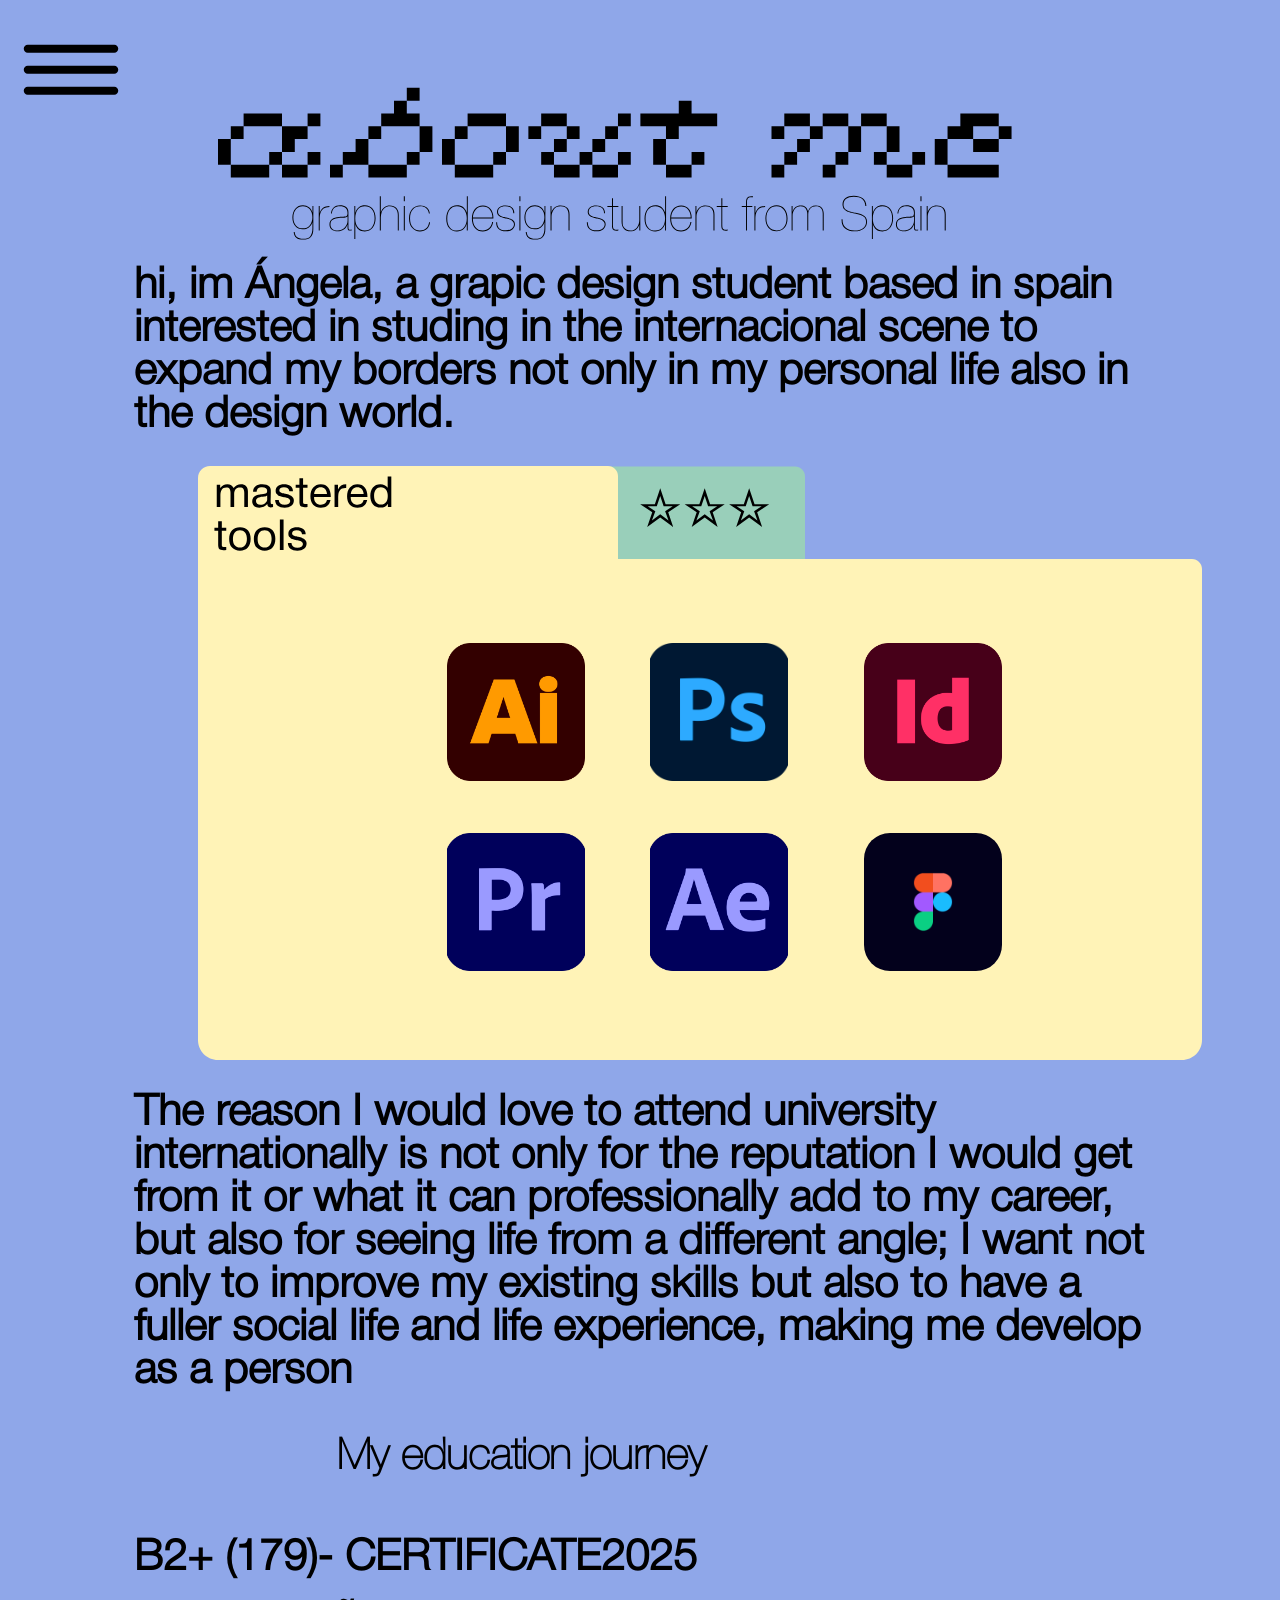
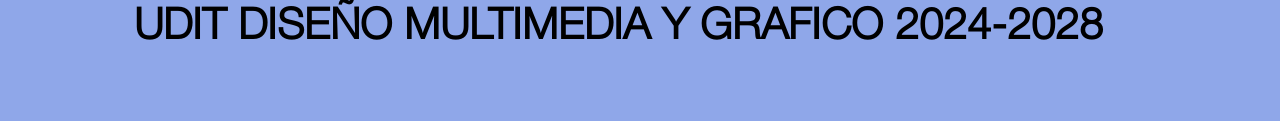
==== aboutme.html @ 8e0a775a "pc falta rexro de ID" ====
<!DOCTYPE html>
<html lang="en">
    <head>
        <link rel="stylesheet" href="style.css">
        <meta charset="UTF-8">
        <meta name="viewport" content="width=device-width, initial-scale=1.0">
        <title>about me</title>
    </head>
    <body class="about">
        <a href="menu.html"><img class="menicon" src="/recursos graficos/menu.icon.svg" alt="menuicon"></a>
        <div class="fotos">
        <img class="titulo" src="recursos graficos/about me.svg" alt="web"> </div>
        <div class="intro">
        <h1>hi, im Ángela, a grapic design student based in spain interested in studing in the internacional scene to expand my borders not only in my personal life also in the design world.</h1>
    </div>
        <a href="ID.html"><img class="carpeta" src="recursos graficos/folder 1.svg" alt="web"></a>
        <div class="textos">
            <h1>The reason I would love to attend university internationally is not only for the reputation I would get from it or what it can professionally add to my career, but also for seeing life from a different angle; I want not only to improve my existing skills but also to have a fuller social life and life experience, making me develop as a person</h1>
            <h3>My education journey</h3>
            <h4>B2+ (179)- CERTIFICATE2025</h4>
            <h5>UDIT DISEÑO MULTIMEDIA Y GRAFICO            2024-2028</h5>
        </div>
---- style.css ----
/**home**/
body{
    background-color: #99CFBA;
}
.estrella-titulo{
    display: flex;
    flex-direction: column;
    justify-content: center;
}
.titulo{
    z-index: 1;
    position: relative;
    display: flex;
    margin-top: 20%;
    flex-wrap: wrap;
    margin-left: 15%;
}
.estrella{
    z-index: 0;
    display: flex;
    position: absolute;
    left: 23%;
    bottom: 1px;
}
.estrella-titulo :last-child{
    width: 830px;
    height: 830px;
}
.estrella-titulo :first-child{
    width: 1000px;
    height: auto;
}
@font-face {
    font-family: "Kuillo";
    src: url("fuentes/KuilloChunk.OTF") format("truetype");
}
.secciones{
    display: flex;
    flex-direction: row;
    justify-content: center;
    position: relative;
    gap: 40px;
    top: 20%;
}
p{
    font-size: 40px;
    font-family: "kuillo";
    color: #CD6C97;
    transition: 0.5s;
}
a{
    text-decoration: none;
}
p:hover{
    font-size: 40px;
    font-family: "kuillo";
    color: #F8EBA4;
}
/**galeria**/
.menicon{
    max-width: 10%;
    min-width: 3%;

}
.gallery{
    background-color: #F8EBA4;
}
.targeta{
margin-top: 23%
}
.video{
    border-radius: 3%;
    max-width: 100%;
    min-width: 30%;
}
.calendario{
    width: 900px;
    height: 705px;
}
.fotos{
    display:flex;
    flex-wrap: wrap;
    justify-content: center;

    gap: 30px;
    margin-top: 10%;
    margin-bottom:10%;}
    /**MENU**/
    .menu{
    background-color: #CD6C97;
    }
    @font-face {
        font-family:helvetica light;
        src: url(/fuentes/HelveticaNeueThin.otf)
    }
    .paginas{
        display: flex;
        flex-direction: column;
        gap: 15px;
    }
    h2{
        font-family: "helvetica light";
        color: #F8EBA4;
        font-size:100px ;
        gap: 5px;
        transition: 0.5s;
        margin: 0;
    }
    h2:hover{
        color: #99CFBA;
    }
    @media screen(480px) {
    .paginas{
        display: flex;
        flex-direction: column;
        gap: 10px;
    }
    h2{
        font-family: "helvetica light";
        color: #F8EBA4;
        font-size:70px ;
        gap: 5px;
        transition: 0.5s;
        margin: 0;
    }
    h2:hover{
        color: #99CFBA;
    }
    } 
    /**error en el media**/
   /**about**/
   .about{
    background-color: #8FA7E9;
   }
   .titulo{
    right: 9%;
    margin-top:-20%;
   }
   .intro{
    margin-left: 10%;
    margin-right: 10%;
    margin-top: -10%;
   }
    @font-face {
        font-family:"helvetica regular";
        src: url(/fuentes/HelveticaNeueLight.otf)
    }
        @font-face {
        font-family:"helvetica light";
        src: url(/fuentes/HelveticaNeueUltraLight.otf)
    }
   h1, h3, h4{
    font-size: 43px;
    font-family:"helvetica regular";
   }
   .carpeta{
    margin-left: 15%;
    margin-right: 15%;
   }
.textos{
    margin-left: 10%;
    margin-right: 10%;

   }
   h3{
    margin-left: 20%;
    font-family: "helvetica light";
    color: black;
   }
   h5{
    margin-top: -3%;
   }
      /**ID**/
   .id{
    background-color: #B687BB;
   }
   .titulo{
    right: 9%;
    margin-top:-20%;
   }
   .intro{
    margin-left: 10%;
    margin-right: 10%;
    margin-top: -10%;
   }
    @font-face {
        font-family:"helvetica regular";
        src: url(/fuentes/HelveticaNeueLight.otf)
    }
        @font-face {
        font-family:"helvetica light";
        src: url(/fuentes/HelveticaNeueUltraLight.otf)
    }
   h1, h4, h5{
    font-size: 43px;
    font-family:"helvetica regular";
   }
   .carpeta{
    margin-left: 15%;
    margin-right: 15%;
   }
    .textos{
    margin-left: 10%;
    margin-right: 10%;

   }
   h3{
    margin-left: 20%;
    font-family: "helvetica light";
    color: black;
   }

   h5{
    margin-top: -3%;
   }
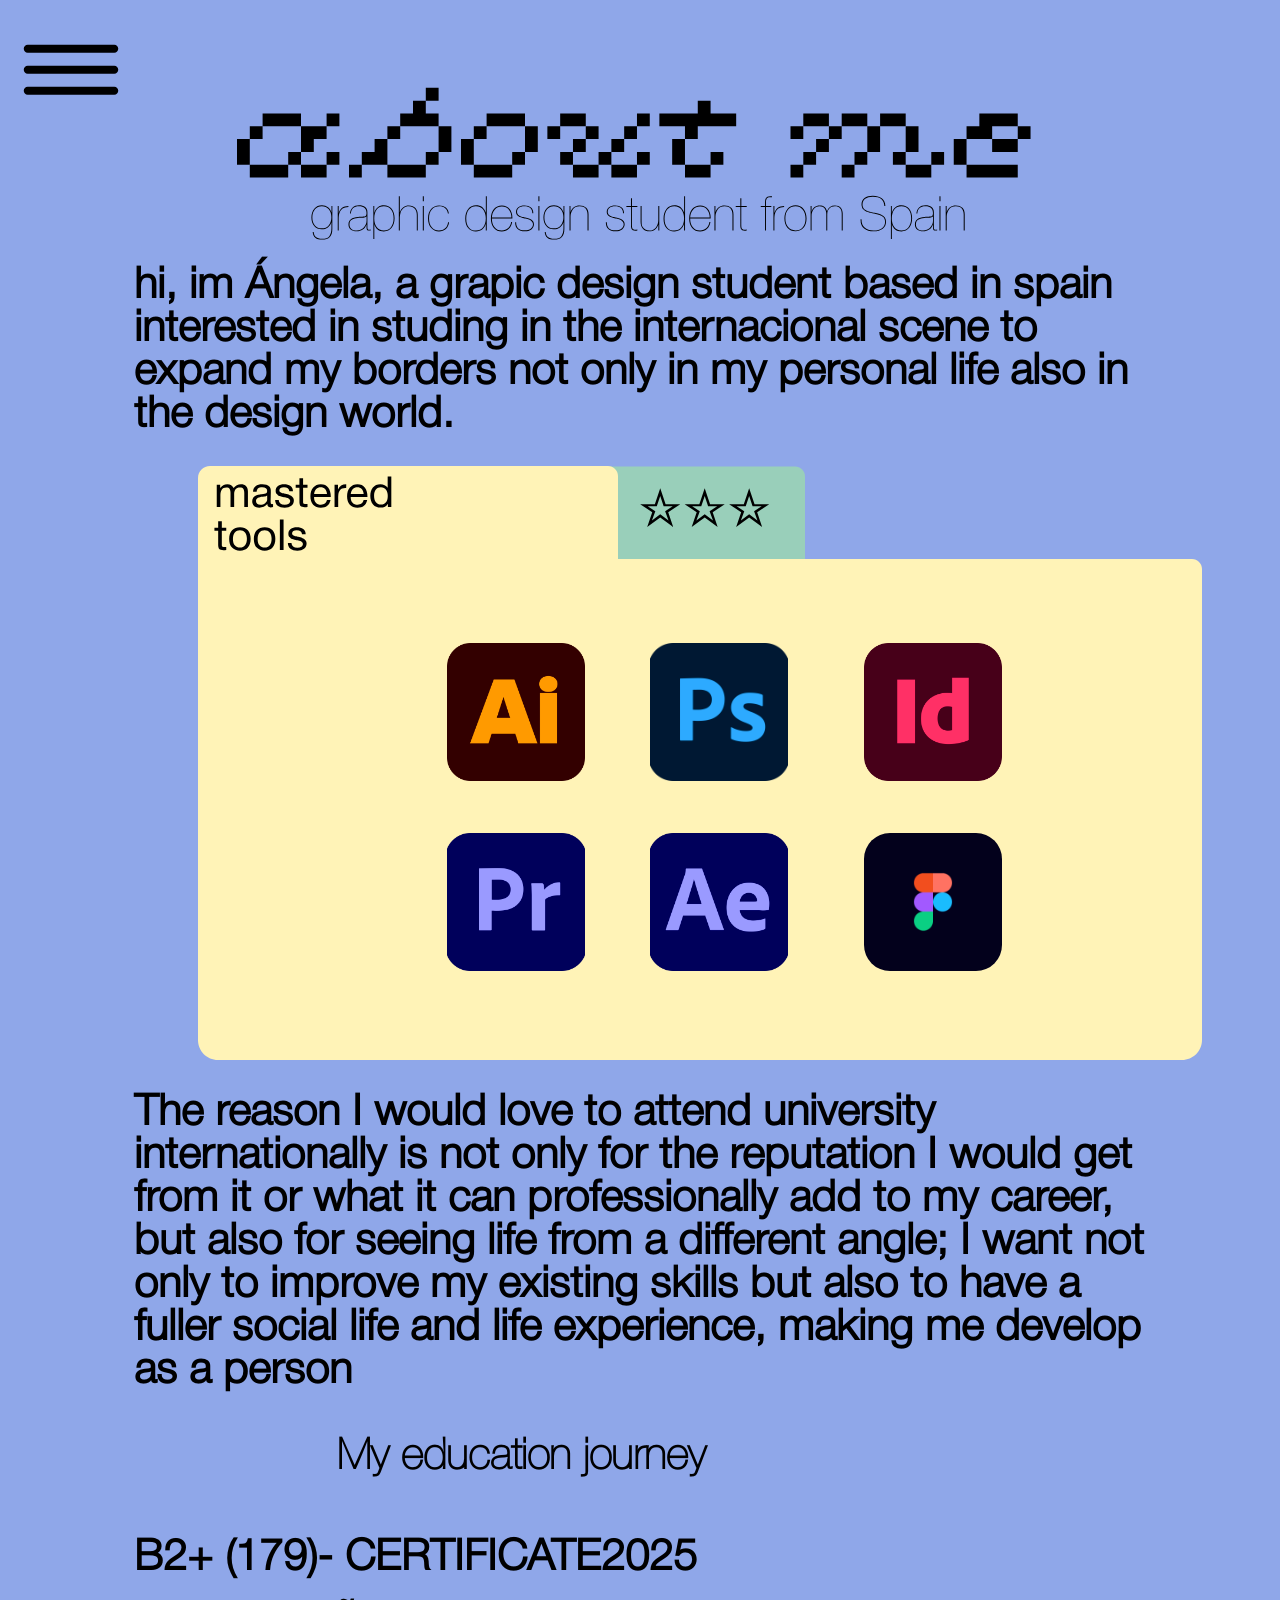
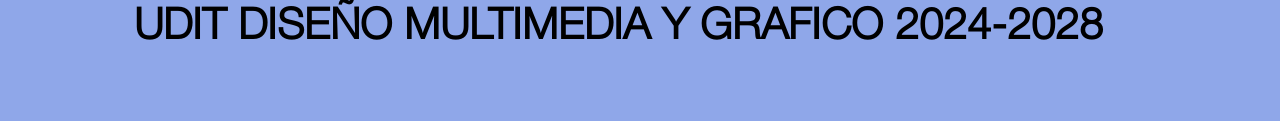
==== commit 2e1fd90f: "web entera basicaente en pc falta responsive +cv" ====
--- a/aboutme.html
+++ b/aboutme.html
@@ -9,7 +9,7 @@
     <body class="about">
         <a href="menu.html"><img class="menicon" src="/recursos graficos/menu.icon.svg" alt="menuicon"></a>
         <div class="fotos">
-        <img class="titulo" src="recursos graficos/about me.svg" alt="web"> </div>
+        <img class="titulo2" src="recursos graficos/about me.svg" alt="web"> </div>
         <div class="intro">
         <h1>hi, im Ángela, a grapic design student based in spain interested in studing in the internacional scene to expand my borders not only in my personal life also in the design world.</h1>
     </div>
--- a/style.css
+++ b/style.css
@@ -132,7 +132,7 @@
    .about{
     background-color: #8FA7E9;
    }
-   .titulo{
+   .titulo2{
     right: 9%;
     margin-top:-20%;
    }
@@ -149,7 +149,7 @@
         font-family:"helvetica light";
         src: url(/fuentes/HelveticaNeueUltraLight.otf)
     }
-   h1, h3, h4{
+   h1, h3, h4, h5{
     font-size: 43px;
     font-family:"helvetica regular";
    }
@@ -171,10 +171,10 @@
     margin-top: -3%;
    }
       /**ID**/
-   .id{
+  .id{
     background-color: #B687BB;
    }
-   .titulo{
+   .titulo2{
     right: 9%;
     margin-top:-20%;
    }
@@ -191,7 +191,7 @@
         font-family:"helvetica light";
         src: url(/fuentes/HelveticaNeueUltraLight.otf)
     }
-   h1, h4, h5{
+   h1, h3, h4, h5{
     font-size: 43px;
     font-family:"helvetica regular";
    }
@@ -199,7 +199,7 @@
     margin-left: 15%;
     margin-right: 15%;
    }
-    .textos{
+.textos{
     margin-left: 10%;
     margin-right: 10%;
 
@@ -209,7 +209,5 @@
     font-family: "helvetica light";
     color: black;
    }
-
    h5{
-    margin-top: -3%;
-   }
+    margin-top: -3%;
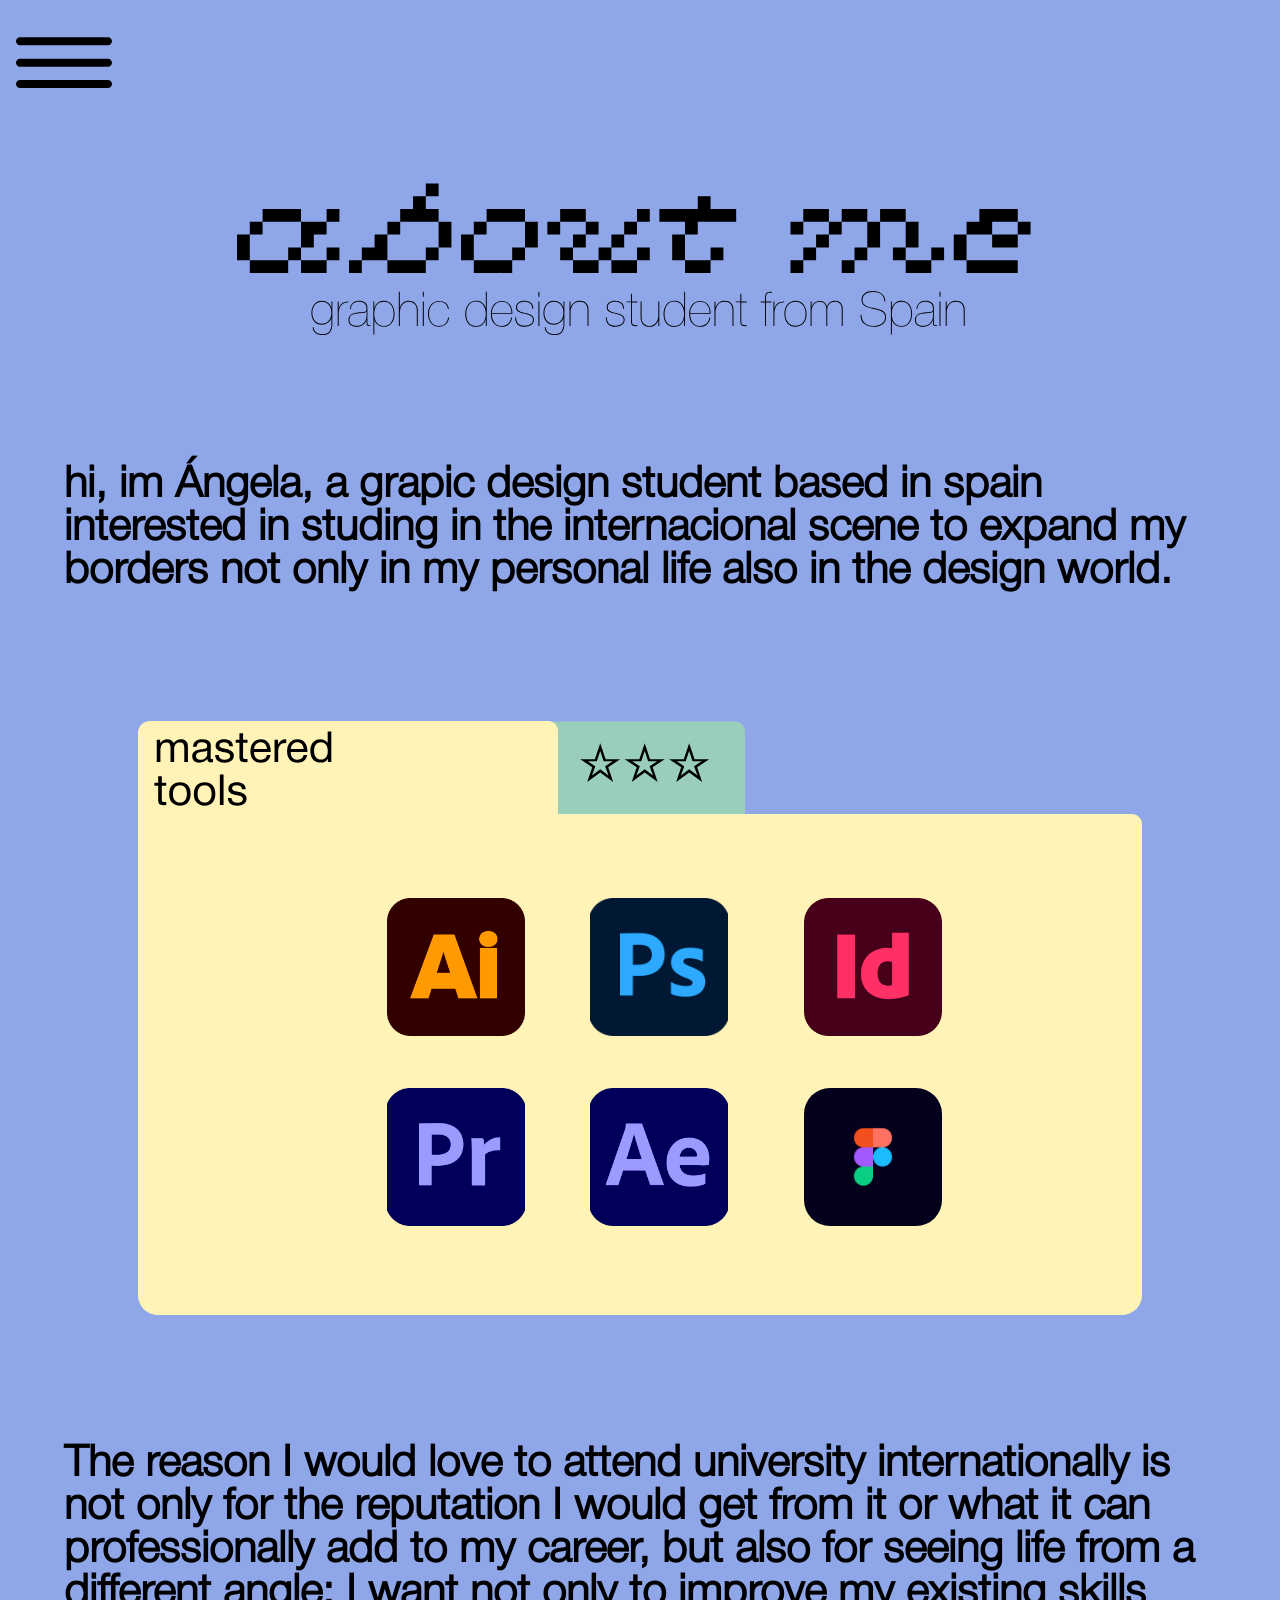
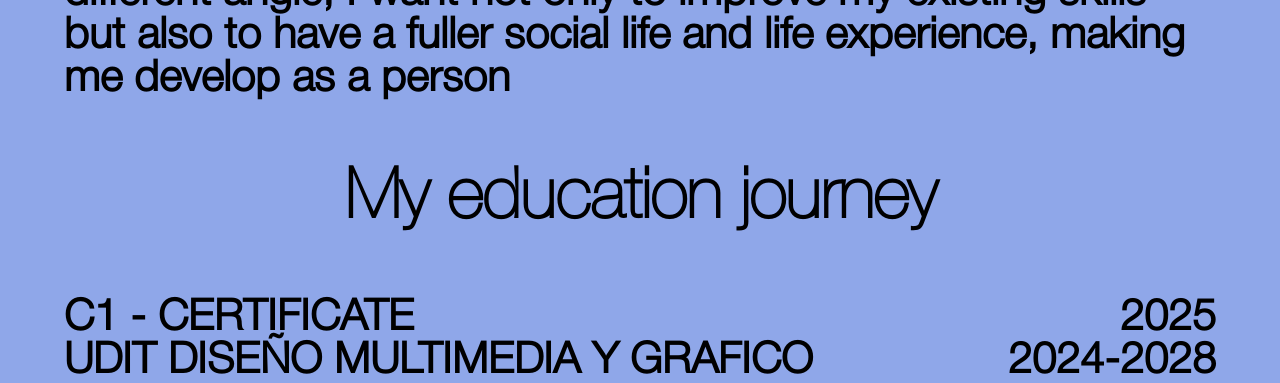
==== commit a803e6af: "solo falta la galeria" ====
--- a/aboutme.html
+++ b/aboutme.html
@@ -13,10 +13,18 @@
         <div class="intro">
         <h1>hi, im Ángela, a grapic design student based in spain interested in studing in the internacional scene to expand my borders not only in my personal life also in the design world.</h1>
     </div>
-        <a href="ID.html"><img class="carpeta" src="recursos graficos/folder 1.svg" alt="web"></a>
+        <a href="ID.html" class="carpeta"><img  src="recursos graficos/folder 1.svg" alt="web"></a>
         <div class="textos">
             <h1>The reason I would love to attend university internationally is not only for the reputation I would get from it or what it can professionally add to my career, but also for seeing life from a different angle; I want not only to improve my existing skills but also to have a fuller social life and life experience, making me develop as a person</h1>
             <h3>My education journey</h3>
-            <h4>B2+ (179)- CERTIFICATE2025</h4>
-            <h5>UDIT DISEÑO MULTIMEDIA Y GRAFICO            2024-2028</h5>
+<div class="cert">
+                <div class="nombre">
+                    <h4>C1 - CERTIFICATE</h4>
+                    <h5>UDIT DISEÑO MULTIMEDIA Y GRAFICO</h5>
+                </div>
+                <div class="fecha">
+                    <h4>2025</h4>
+                    <h5>2024-2028</h5>
+                </div>
+            </div>
         </div>
--- a/style.css
+++ b/style.css
@@ -1,4 +1,9 @@
 /**home**/
+*{
+    margin: 0;
+    box-sizing: border-box;
+    scroll-behavior: smooth;
+}
 body{
     background-color: #99CFBA;
 }
@@ -6,61 +11,86 @@
     display: flex;
     flex-direction: column;
     justify-content: center;
+    align-items: center;
+    position: relative;
+    width: 100%;
+    overflow: hidden;
+    min-height: 100vh;
 }
 .titulo{
-    z-index: 1;
-    position: relative;
-    display: flex;
-    margin-top: 20%;
-    flex-wrap: wrap;
-    margin-left: 15%;
+    position: absolute;
+    top: 50%;
+    left: 50%;
+    width: 80%;
+    transform: translate(-50%, -50%);
 }
 .estrella{
-    z-index: 0;
-    display: flex;
-    position: absolute;
-    left: 23%;
-    bottom: 1px;
-}
-.estrella-titulo :last-child{
-    width: 830px;
-    height: 830px;
-}
-.estrella-titulo :first-child{
-    width: 1000px;
-    height: auto;
-}
+    display: block;
+    width:auto;
+    height:100vh;
+}
+
 @font-face {
     font-family: "Kuillo";
     src: url("fuentes/KuilloChunk.OTF") format("truetype");
 }
 .secciones{
     display: flex;
-    flex-direction: row;
-    justify-content: center;
-    position: relative;
-    gap: 40px;
-    top: 20%;
-}
-p{
+    position: absolute;
+    top: 60%;
+    left: 50%;
+    gap: 4rem;
+    white-space: nowrap;
+    transform: translateX(-50%);
+}
+.secciones>a{
     font-size: 40px;
     font-family: "kuillo";
     color: #CD6C97;
     transition: 0.5s;
-}
-a{
     text-decoration: none;
 }
-p:hover{
+.secciones>a:hover{
     font-size: 40px;
     font-family: "kuillo";
     color: #F8EBA4;
 }
+ @media screen and (max-width: 900px) {
+ .titulo{
+    width: 80%;
+ }
+.secciones>a{
+    font-size: 30px;
+}
+.estrella{
+    height:95vh;
+}
+ }
+  @media screen and (max-width: 600px) {
+.secciones>a{
+    font-size: 20px;
+}
+.estrella{
+    height:75vh;
+}
+ }
+   @media screen and (max-width: 450px) {
+.secciones>a{
+    font-size: 15px;
+}
+ }
+    @media screen and (max-width: 320px) {
+.secciones {
+    display: flex;
+    flex-direction:column;
+    gap: 2rem;
+    text-align: center;
+}
+ }
 /**galeria**/
 .menicon{
     max-width: 10%;
     min-width: 3%;
-
 }
 .gallery{
     background-color: #F8EBA4;
@@ -77,70 +107,82 @@
     width: 900px;
     height: 705px;
 }
-.fotos{
+.fotos2{
     display:flex;
     flex-wrap: wrap;
     justify-content: center;
-
     gap: 30px;
-    margin-top: 10%;
+    margin-top: 0%;
     margin-bottom:10%;}
+.pc{
+    display: flex;
+    align-items: center;
+    postition:relative;
+    width:100%;
+}
+.pc img:first-child{
+width:60%;
+position: relative;
+z-index: 1;
+}
+.pc img:last-child{
+    position: relative;
+    width: 40%;
+    z-index: 2;
+    margin-left:-2%;
+}
+
     /**MENU**/
     .menu{
     background-color: #CD6C97;
     }
+
     @font-face {
         font-family:helvetica light;
-        src: url(/fuentes/HelveticaNeueThin.otf)
+        src: url(/fuentes/HelveticaNeueLight.otf)
     }
     .paginas{
         display: flex;
         flex-direction: column;
         gap: 15px;
     }
-    h2{
+    .paginas>a{
         font-family: "helvetica light";
         color: #F8EBA4;
         font-size:100px ;
         gap: 5px;
         transition: 0.5s;
         margin: 0;
-    }
-    h2:hover{
+        text-decoration: none;
+    }
+    .paginas>a:hover {
         color: #99CFBA;
-    }
-    @media screen(480px) {
-    .paginas{
-        display: flex;
-        flex-direction: column;
-        gap: 10px;
-    }
-    h2{
-        font-family: "helvetica light";
-        color: #F8EBA4;
-        font-size:70px ;
-        gap: 5px;
-        transition: 0.5s;
-        margin: 0;
-    }
-    h2:hover{
-        color: #99CFBA;
-    }
+    
     } 
-    /**error en el media**/
+      @media screen and (max-width: 480px) {
+    .paginas>a{
+        font-size:50px ;
+    }
+    } 
    /**about**/
    .about{
     background-color: #8FA7E9;
    }
-   .titulo2{
-    right: 9%;
-    margin-top:-20%;
+   .fotos{
+    display: flex;
+    justify-content: center;
+    margin-bottom: 10%;
    }
    .intro{
-    margin-left: 10%;
-    margin-right: 10%;
-    margin-top: -10%;
-   }
+    display: flex;
+    justify-content: center;
+    margin-bottom: 10%;
+   }
+
+   .intro>h1{
+    width: 90%;
+   }
+   
     @font-face {
         font-family:"helvetica regular";
         src: url(/fuentes/HelveticaNeueLight.otf)
@@ -153,61 +195,88 @@
     font-size: 43px;
     font-family:"helvetica regular";
    }
+
+
    .carpeta{
-    margin-left: 15%;
-    margin-right: 15%;
+    display: flex;
+    justify-content: center;
+    align-items: center;
+    margin-bottom: 10%;
    }
 .textos{
-    margin-left: 10%;
-    margin-right: 10%;
-
+    display: flex;
+    flex-direction: column;
+    gap: 4rem;
+    align-items: center;
+   }
+
+   .textos>h1{
+    width: 90%;
    }
    h3{
-    margin-left: 20%;
+    font-size:70px;
     font-family: "helvetica light";
     color: black;
    }
-   h5{
-    margin-top: -3%;
-   }
-      /**ID**/
+.cert{
+    display:flex;
+    width:90%;
+    justify-content: space-between;
+}
+
+.fecha{
+    text-align: right;
+    display: flex;
+    flex-direction: column;
+
+}
+ @media screen and (max-width: 1024px) {
+    .carpeta>img{
+        width:80%;
+    }
+    .cert h4,.cert h5{
+    font-size: 30px;
+    }
+}
+ @media screen and (max-width: 820px) {
+    .titulo2{
+    width: 89%;
+    }
+    .intro h1, .textos h1 {
+    font-size: 25px;
+    }
+    .textos h3{
+        font-size: 30px;
+    }
+    .cert h4,.cert h5{
+    font-size: 25px;
+    }
+}
+ @media screen and (max-width: 600px) {
+    .intro h1, .textos h1{
+    font-size: 20px;
+    }
+     .textos h3
+    .cert h4,.cert h5{
+    font-size: 20px;
+    }
+ @media screen and (max-width: 500px) {
+    .intro h1, .textos h1{
+    font-size: 15px;
+    }
+    .cert h4,.cert h5{
+    font-size: 15px;
+    }
+}
+ @media screen and (max-width: 370px) {
+    .intro h1, .textos h1{
+    font-size: 10px;
+    }
+    .cert h4,.cert h5{
+    font-size: 10px;
+    }
+} 
+}
   .id{
     background-color: #B687BB;
    }
-   .titulo2{
-    right: 9%;
-    margin-top:-20%;
-   }
-   .intro{
-    margin-left: 10%;
-    margin-right: 10%;
-    margin-top: -10%;
-   }
-    @font-face {
-        font-family:"helvetica regular";
-        src: url(/fuentes/HelveticaNeueLight.otf)
-    }
-        @font-face {
-        font-family:"helvetica light";
-        src: url(/fuentes/HelveticaNeueUltraLight.otf)
-    }
-   h1, h3, h4, h5{
-    font-size: 43px;
-    font-family:"helvetica regular";
-   }
-   .carpeta{
-    margin-left: 15%;
-    margin-right: 15%;
-   }
-.textos{
-    margin-left: 10%;
-    margin-right: 10%;
-
-   }
-   h3{
-    margin-left: 20%;
-    font-family: "helvetica light";
-    color: black;
-   }
-   h5{
-    margin-top: -3%;
